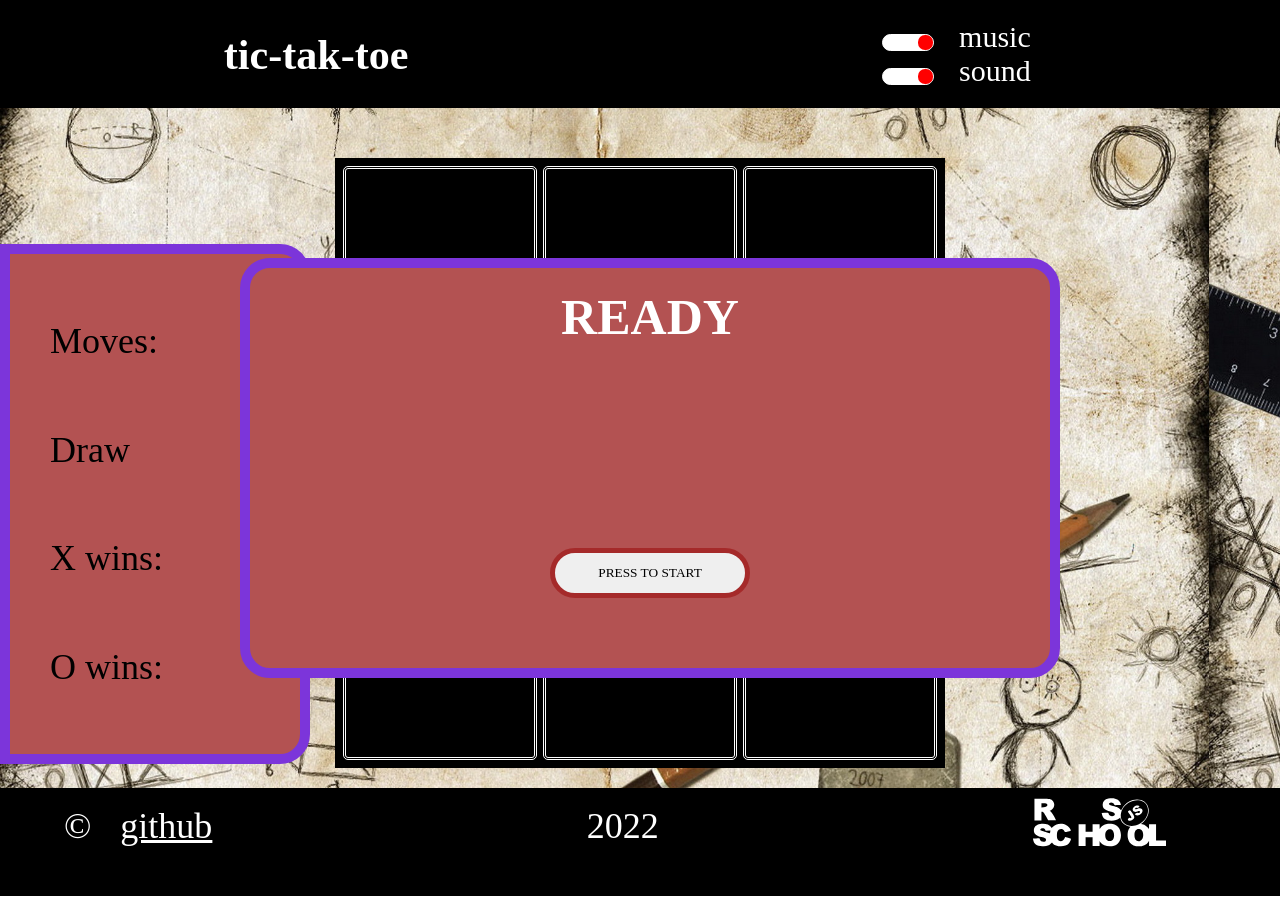
==== tic-tac-toe/index.html @ 8b2e86d3 "refactor: rename tic-tak-toe folder to tic-tac-toe" ====
<!DOCTYPE html>
<html lang="en">

<head>
    <meta charset="UTF-8">
    <meta http-equiv="X-UA-Compatible" content="IE=edge">
    <meta name="viewport" content="width=device-width, initial-scale=1.0">
    <title>tic-tak-toe</title>
    <link rel="stylesheet" href="style.css">
</head>

<body>
    <header>
        <h3>tic-tak-toe</h3>
        <div class="controls">
            <div class="controls_music">
                <div class="switch music_mute">
                    <div class="point"></div>
                </div>
                <span>music</span>
            </div>
            <div class="controls_sound">
                <div class="switch sound_mute">
                    <div class="point "></div>
                </div>
                <span>sound</span>
            </div>
        </div>
    </header>
    <main>
        <div class="score">
            <ul class="score_table">
                <li class="score_step">
                    <span>Moves:</span> <span></span>
                </li>
                <li class="score_draw"><span>Draw</span></li>
                <li class="score_x_wins">
                    <span>X wins:</span> <span></span>
                </li>
                <li class="score_o_wins">
                    <span>O wins:</span> <span></span>
                </li>
            </ul>
        </div>
        <div id="field">
            <div class="cell" id="a1"></div>
            <div class="cell" id="a2"></div>
            <div class="cell" id="a3"></div>
            <div class="cell" id="b1"></div>
            <div class="cell" id="b2"></div>
            <div class="cell" id="b3"></div>
            <div class="cell" id="c1"></div>
            <div class="cell" id="c2"></div>
            <div class="cell" id="c3"></div>
        </div>
        <div class="game_over_box">
            <h1 class="game_status status_line_1">READY</h1>
            <h1 class="game_status status_line_2">READY</h1>
            <button class="btn_start_game">PRESS TO START</button>
        </div>
    </main>
    <footer>
        <div class="footer_container">
            <div class="footer_data">
                <span>© </span><a href="https://github.com/Alitalia60">github</a>
            </div>
            <div class="footer_year">
                <span>2022</span>
            </div>
            <div class="footer_rsschool">
                <a href="https://rs.school/" class="rss"> <img src="./assets/img/rss.svg" alt="rs.school" width="133" height="67"> </a>
            </div>
        </div>
    </footer>
    <script src="script.js"></script>
</body>

</html>
---- tic-tac-toe/style.css ----
:root {
    --color-background: blue;
    --color-cell: black;
    --color-X-cell: yellow;
    --color-O-cell: cyan;
}

body {
    margin: 0;
    padding: 0;
    box-sizing: border-box;
    /* font-family: 'Gloria Hallelujah', cursive; */
    font-family: 'Merriweather', serif;
}

body,
button {
    font-family: 'Indie Flower', cursive;
}

header {
    display: flex;
    justify-content: space-around;
    align-items: center;
    background-color: var(--color-background);
}

.btn_mute {
    background: url(./assets/img/Sound_on.png) center no-repeat;
    background-position: center;
    background-size: contain;
    width: 50px;
    height: 50px;
    background-color: transparent;
    cursor: pointer;
    /* border: 1px solid #fff; */
}

.mute {
    background-image: url(./assets/img/Sound_off.png);
}

.controls {
    width: 200px;
    display: flex;
    flex-direction: column;
}

.controls_music,
.controls_sound {
    width: 100%;
    flex-direction: row;
    justify-content: space-evenly;
    display: flex;
    align-items: center;
    font-size: 30px;
}

.switch {
    margin-top: 10px;
    display: flex;
    width: 50px;
    height: fit-content;
    border: 1px solid #fff;
    border-radius: 10px;
    background-color: white;
    cursor: pointer;
    justify-content: flex-end;
}

.switch .point {
    width: 15px;
    height: 15px;
    border-radius: 7px;
    background-color: red;
    transition-duration: 0.5s;
}

.switch_off .point {
    background-color: grey;
    transform: translateX(-35px);
}

main {
    padding-top: 50px;
    width: 100%;
    height: 70vh;
    background-image: url(./assets/img/krestik-nolik-feniks-bumaga.jpg);
    background-size: contain;
    background-position: 0 0;
    position: relative;
    overflow: hidden;
}

.score_table {
    list-style: none;
    font-size: 36px;
    width: 250px;
    height: 500px;
    position: absolute;
    top: 100px;
    left: 0px;
    border: solid 10px rgb(124, 53, 218);
    border-radius: 0px 30px 30px 0px;
    background-color: rgb(179, 82, 82);
    display: flex;
    flex-direction: column;
    justify-content: space-evenly;
    align-items: flex-start;
    transition: all 1s;
}

#field {
    margin: auto;
    width: 600px;
    height: 600px;
    display: grid;
    grid-template-areas: "a1 a2 a3" "b1 b2 b3" "c1 c2 c3";
    border: 5px solid black;
    background-color: var(--color-cell);
}

.cell {
    margin: 3px;
    border: 3px double white;
    border-radius: 5px;
    font-size: 50px;
    transition-duration: 0.5s;
    font-size: 50px;
    cursor: pointer;
    display: flex;
    justify-content: center;
    align-items: center;
    background-position: center;
    background-size: 130px 130px;
    background-repeat: no-repeat;
}

.cell_krug {
    background-image: url(./assets/img/krug.png);
}

.cell_krest {
    background-image: url(./assets/img/krest.png);
}

.cell_a1 {
    grid-area: a1;
}

.cell_a2 {
    grid-area: a2;
}

.cell_a3 {
    grid-area: a3;
}

.cell_b1 {
    grid-area: b1;
}

.cell_a1 {
    grid-area: b2;
}

.cell_a1 {
    grid-area: b3;
}

.cell_a1 {
    grid-area: c1;
}

.cell_a1 {
    grid-area: c2;
}

.cell_a1 {
    grid-area: c3;
}

.game_over_box {
    width: 800px;
    height: 400px;
    position: absolute;
    top: 150px;
    left: calc(50% - 400px);
    border: solid 10px rgb(124, 53, 218);
    border-radius: 30px;
    background-color: rgb(179, 82, 82);
    display: flex;
    flex-direction: column;
    align-items: center;
    transition: all 0.5s;
    cursor: auto;
}

h1 {
    padding: 0;
    margin: 0;
    margin-top: 20px;
    font-size: 50px;
}

.btn_start_game {
    display: block;
    width: 200px;
    height: 50px;
    border: 5px solid brown;
    border-radius: 30px;
    cursor: pointer;
    position: absolute;
    bottom: 70px;
}

header,
footer {
    color: white;
    background-color: black;
    height: 12vh;
    font-size: 36px;
}

.footer_container {
    display: flex;
    justify-content: space-between;
    align-items: center;
    color: var(--color-text);
    width: 90%;
    margin: auto;
}

.footer_data>span {
    margin-right: 20px;
}

.footer_data>a {
    color: white;
}

.footer_data>a:hover {
    color: #958b6d;
}

.footer_year {
    justify-self: center;
}

.footer_rsschool {
    margin-right: 50px;
}

.footer_rsschool:hover {
    filter: invert(26%) sepia(15%) saturate(638%) hue-rotate(7deg) brightness(92%) contrast(87%);
}
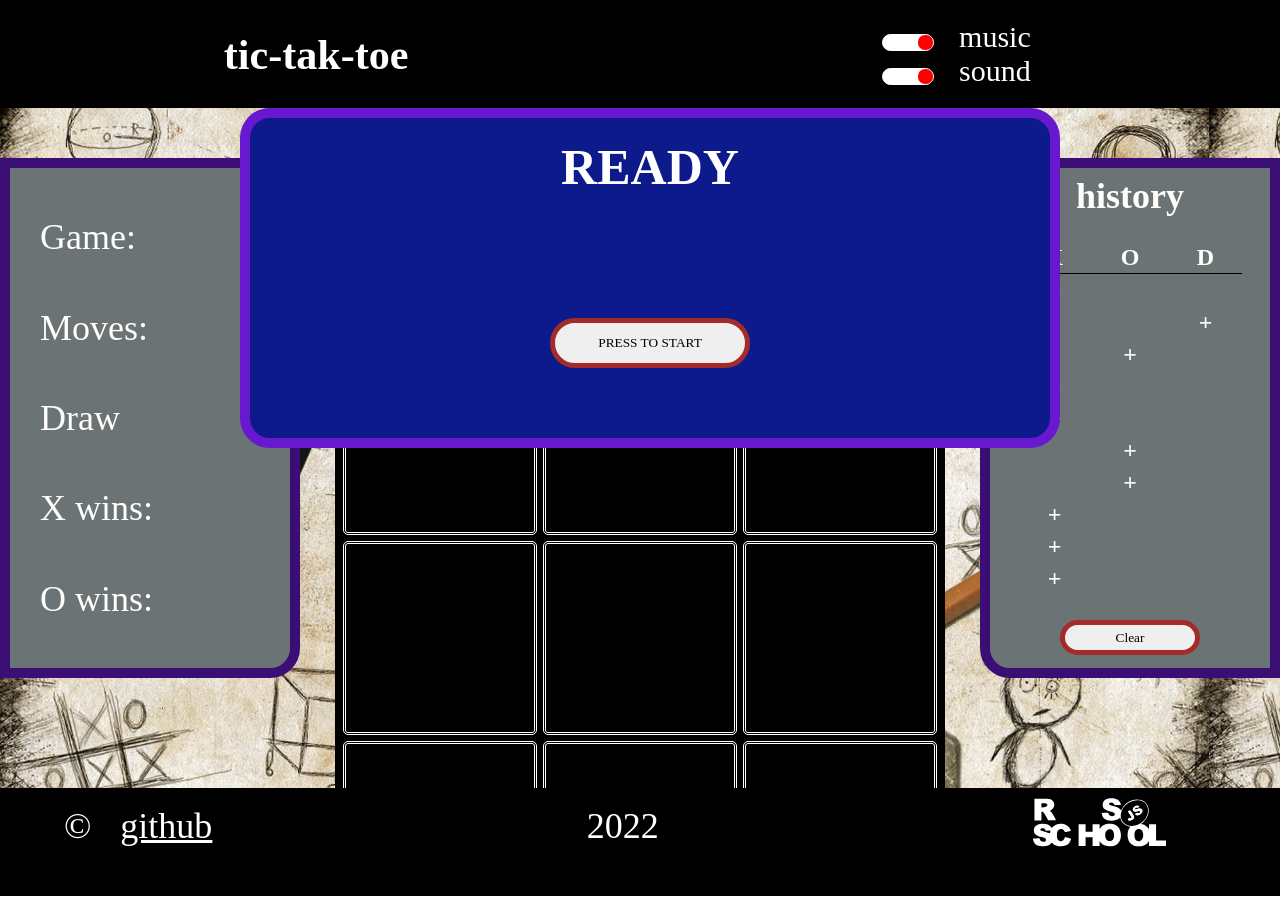
==== commit cd65ad34: "feat: all point of task done" ====
--- a/tic-tac-toe/index.html
+++ b/tic-tac-toe/index.html
@@ -7,6 +7,7 @@
     <meta name="viewport" content="width=device-width, initial-scale=1.0">
     <title>tic-tak-toe</title>
     <link rel="stylesheet" href="style.css">
+    <link rel="shortcut icon" href="./assets/img/favicon.ico" type="image/x-icon">
 </head>
 
 <body>
@@ -28,20 +29,21 @@
         </div>
     </header>
     <main>
-        <div class="score">
-            <ul class="score_table">
-                <li class="score_step">
-                    <span>Moves:</span> <span></span>
-                </li>
-                <li class="score_draw"><span>Draw</span></li>
-                <li class="score_x_wins">
-                    <span>X wins:</span> <span></span>
-                </li>
-                <li class="score_o_wins">
-                    <span>O wins:</span> <span></span>
-                </li>
-            </ul>
-        </div>
+        <ul class="score_table info_table">
+            <li class="score_game">
+                <span>Game:</span> <span></span>
+            </li>
+            <li class="score_step">
+                <span>Moves:</span> <span></span>
+            </li>
+            <li class="score_draw"><span>Draw</span></li>
+            <li class="score_x_wins">
+                <span>X wins:</span> <span></span>
+            </li>
+            <li class="score_o_wins">
+                <span>O wins:</span> <span></span>
+            </li>
+        </ul>
         <div id="field">
             <div class="cell" id="a1"></div>
             <div class="cell" id="a2"></div>
@@ -53,6 +55,66 @@
             <div class="cell" id="c2"></div>
             <div class="cell" id="c3"></div>
         </div>
+        <div class="history_table info_table">
+            <table class="score_table">
+                <caption>history</caption>
+                <th id="th-x">X</th>
+                <th id="th-o">O</th>
+                <th id="th-d">D</th>
+                <tr id="r0">
+                    <td id="td-r0-x">+</td>
+                    <td id="td-r0-o"></td>
+                    <td id="td-r0-d"></td>
+                </tr>
+                <tr id="r1">
+                    <td id="td-r1-x"></td>
+                    <td id="td-r1-o"></td>
+                    <td id="td-r1-d">+</td>
+                </tr>
+                <tr id="r2">
+                    <td id="td-r2-x"></td>
+                    <td id="td-r2-o">+</td>
+                    <td id="td-r2-d"></td>
+                </tr>
+                <tr id="r3">
+                    <td id="td-r3-x">+</td>
+                    <td id="td-r3-o"></td>
+                    <td id="td-r3-d"></td>
+                </tr>
+                <tr id="r4">
+                    <td id="td-r4-x">+</td>
+                    <td id="td-r4-o"></td>
+                    <td id="td-r4-d"></td>
+                </tr>
+                <tr id="r5">
+                    <td id="td-r5-x"></td>
+                    <td id="td-r5-o">+</td>
+                    <td id="td-r5-d"></td>
+                </tr>
+                <tr id="r6">
+                    <td id="td-r6-x"></td>
+                    <td id="td-r6-o">+</td>
+                    <td id="td-r6-d"></td>
+                </tr>
+                <tr id="r7">
+                    <td id="td-r7-x">+</td>
+                    <td id="td-r7-o"></td>
+                    <td id="td-r7-d"></td>
+                </tr>
+                <tr id="r8">
+                    <td id="td-r8-x">+</td>
+                    <td id="td-r8-o"></td>
+                    <td id="td-r8-d"></td>
+                </tr>
+                <tr id="r9">
+                    <td id="td-r9-x">+</td>
+                    <td id="td-r9-o"></td>
+                    <td id="td-r9-d"></td>
+                </tr>
+            </table>
+            <button id="clear_history">Clear</button>
+        </div>
+
         <div class="game_over_box">
             <h1 class="game_status status_line_1">READY</h1>
             <h1 class="game_status status_line_2">READY</h1>
--- a/tic-tac-toe/style.css
+++ b/tic-tac-toe/style.css
@@ -90,24 +90,76 @@
     background-position: 0 0;
     position: relative;
     overflow: hidden;
-}
-
-.score_table {
+    display: flex;
+    justify-content: space-between;
+}
+
+.info_table {
     list-style: none;
     font-size: 36px;
-    width: 250px;
+    width: 280px;
     height: 500px;
-    position: absolute;
-    top: 100px;
-    left: 0px;
-    border: solid 10px rgb(124, 53, 218);
+    border: solid 10px rgb(59, 14, 117);
     border-radius: 0px 30px 30px 0px;
-    background-color: rgb(179, 82, 82);
+    background-color: rgb(108 115 117);
     display: flex;
     flex-direction: column;
     justify-content: space-evenly;
-    align-items: flex-start;
     transition: all 1s;
+    margin: 0px;
+    padding: 0px;
+    color: #fefefa;
+}
+
+li {
+    margin-left: 30px;
+}
+
+table {
+    width: 80%;
+    margin: auto;
+    font-size: 24px;
+    border-collapse: collapse;
+    font-weight: 900;
+    line-height: 30px;
+}
+
+.history_table {
+    border-radius: 30px 0px 0px 30px;
+}
+
+caption {
+    margin-bottom: 30px;
+    font-size: 36px;
+}
+
+#th-x,
+#th-o,
+#th-d {
+    /* width: 30%; */
+    /* text-align: center; */
+    border-bottom: 1px solid #000;
+}
+
+td {
+    /* width: 20%; */
+    text-align: center;
+}
+
+#td-o,
+#td-x,
+#td-d {
+    border-bottom: 1px solid #000;
+    ;
+}
+
+button#clear_history {
+    width: 50%;
+    margin: auto;
+    height: 35px;
+    border-radius: 20px;
+    cursor: pointer;
+    border: 5px solid brown;
 }
 
 #field {
@@ -118,6 +170,7 @@
     grid-template-areas: "a1 a2 a3" "b1 b2 b3" "c1 c2 c3";
     border: 5px solid black;
     background-color: var(--color-cell);
+    transition-duration: 0.5s;
 }
 
 .cell {
@@ -182,13 +235,13 @@
 
 .game_over_box {
     width: 800px;
-    height: 400px;
+    height: 320px;
     position: absolute;
     top: 150px;
     left: calc(50% - 400px);
-    border: solid 10px rgb(124, 53, 218);
+    border: solid 10px rgb(104, 25, 207);
     border-radius: 30px;
-    background-color: rgb(179, 82, 82);
+    background-color: rgb(13, 26, 139);
     display: flex;
     flex-direction: column;
     align-items: center;
@@ -212,6 +265,7 @@
     cursor: pointer;
     position: absolute;
     bottom: 70px;
+    transition-duration: 0.5s;
 }
 
 header,
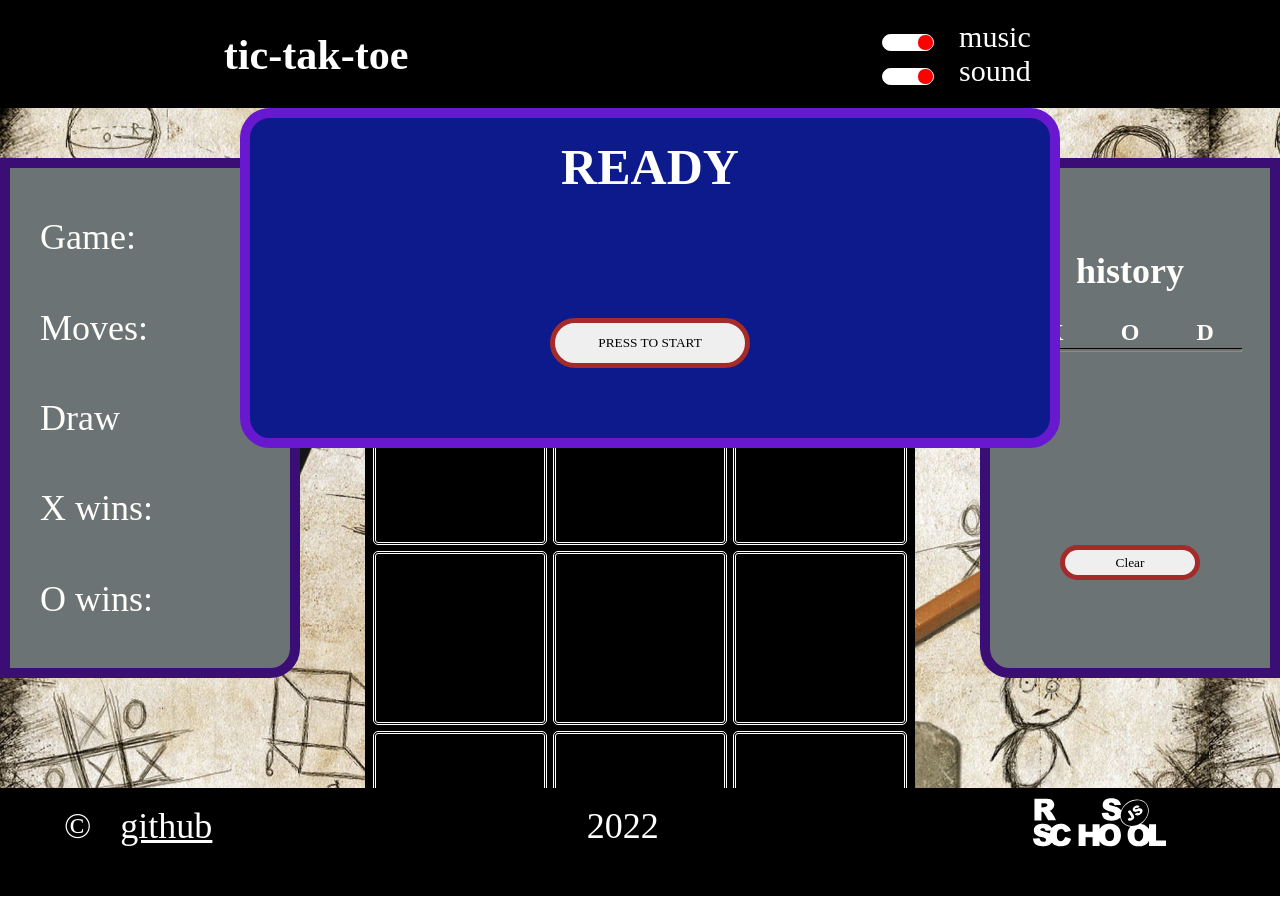
==== commit f280d8da: "refactor: change table of score" ====
--- a/tic-tac-toe/index.html
+++ b/tic-tac-toe/index.html
@@ -61,55 +61,55 @@
                 <th id="th-x">X</th>
                 <th id="th-o">O</th>
                 <th id="th-d">D</th>
-                <tr id="r0">
-                    <td id="td-r0-x">+</td>
-                    <td id="td-r0-o"></td>
-                    <td id="td-r0-d"></td>
+                <tr id="r9-current">
+                    <td id="td-r9-x"></td>
+                    <td id="td-r9-o"></td>
+                    <td id="td-r9-d"></td>
+                </tr>
+                <tr id="r8">
+                    <td id="td-r8-x"></td>
+                    <td id="td-r8-o"></td>
+                    <td id="td-r8-d"></td>
+                </tr>
+                <tr id="r7">
+                    <td id="td-r7-x"></td>
+                    <td id="td-r7-o"></td>
+                    <td id="td-r7-d"></td>
+                </tr>
+                <tr id="r6">
+                    <td id="td-r6-x"></td>
+                    <td id="td-r6-o"></td>
+                    <td id="td-r6-d"></td>
+                </tr>
+                <tr id="r5">
+                    <td id="td-r5-x"></td>
+                    <td id="td-r5-o"></td>
+                    <td id="td-r5-d"></td>
+                </tr>
+                <tr id="r4">
+                    <td id="td-r4-x"></td>
+                    <td id="td-r4-o"></td>
+                    <td id="td-r4-d"></td>
+                </tr>
+                <tr id="r3">
+                    <td id="td-r3-x"></td>
+                    <td id="td-r3-o"></td>
+                    <td id="td-r3-d"></td>
+                </tr>
+                <tr id="r2">
+                    <td id="td-r2-x"></td>
+                    <td id="td-r2-o"></td>
+                    <td id="td-r2-d"></td>
                 </tr>
                 <tr id="r1">
                     <td id="td-r1-x"></td>
                     <td id="td-r1-o"></td>
-                    <td id="td-r1-d">+</td>
+                    <td id="td-r1-d"></td>
                 </tr>
-                <tr id="r2">
-                    <td id="td-r2-x"></td>
-                    <td id="td-r2-o">+</td>
-                    <td id="td-r2-d"></td>
-                </tr>
-                <tr id="r3">
-                    <td id="td-r3-x">+</td>
-                    <td id="td-r3-o"></td>
-                    <td id="td-r3-d"></td>
-                </tr>
-                <tr id="r4">
-                    <td id="td-r4-x">+</td>
-                    <td id="td-r4-o"></td>
-                    <td id="td-r4-d"></td>
-                </tr>
-                <tr id="r5">
-                    <td id="td-r5-x"></td>
-                    <td id="td-r5-o">+</td>
-                    <td id="td-r5-d"></td>
-                </tr>
-                <tr id="r6">
-                    <td id="td-r6-x"></td>
-                    <td id="td-r6-o">+</td>
-                    <td id="td-r6-d"></td>
-                </tr>
-                <tr id="r7">
-                    <td id="td-r7-x">+</td>
-                    <td id="td-r7-o"></td>
-                    <td id="td-r7-d"></td>
-                </tr>
-                <tr id="r8">
-                    <td id="td-r8-x">+</td>
-                    <td id="td-r8-o"></td>
-                    <td id="td-r8-d"></td>
-                </tr>
-                <tr id="r9">
-                    <td id="td-r9-x">+</td>
-                    <td id="td-r9-o"></td>
-                    <td id="td-r9-d"></td>
+                <tr id="r0">
+                    <td id="td-r0-x"></td>
+                    <td id="td-r0-o"></td>
+                    <td id="td-r0-d"></td>
                 </tr>
             </table>
             <button id="clear_history">Clear</button>
--- a/tic-tac-toe/style.css
+++ b/tic-tac-toe/style.css
@@ -152,6 +152,9 @@
     border-bottom: 1px solid #000;
     ;
 }
+#r9-current{
+    border: #958b6d 1px solid;
+}
 
 button#clear_history {
     width: 50%;
@@ -164,8 +167,8 @@
 
 #field {
     margin: auto;
-    width: 600px;
-    height: 600px;
+    width: 540px;
+    height: 540px;
     display: grid;
     grid-template-areas: "a1 a2 a3" "b1 b2 b3" "c1 c2 c3";
     border: 5px solid black;
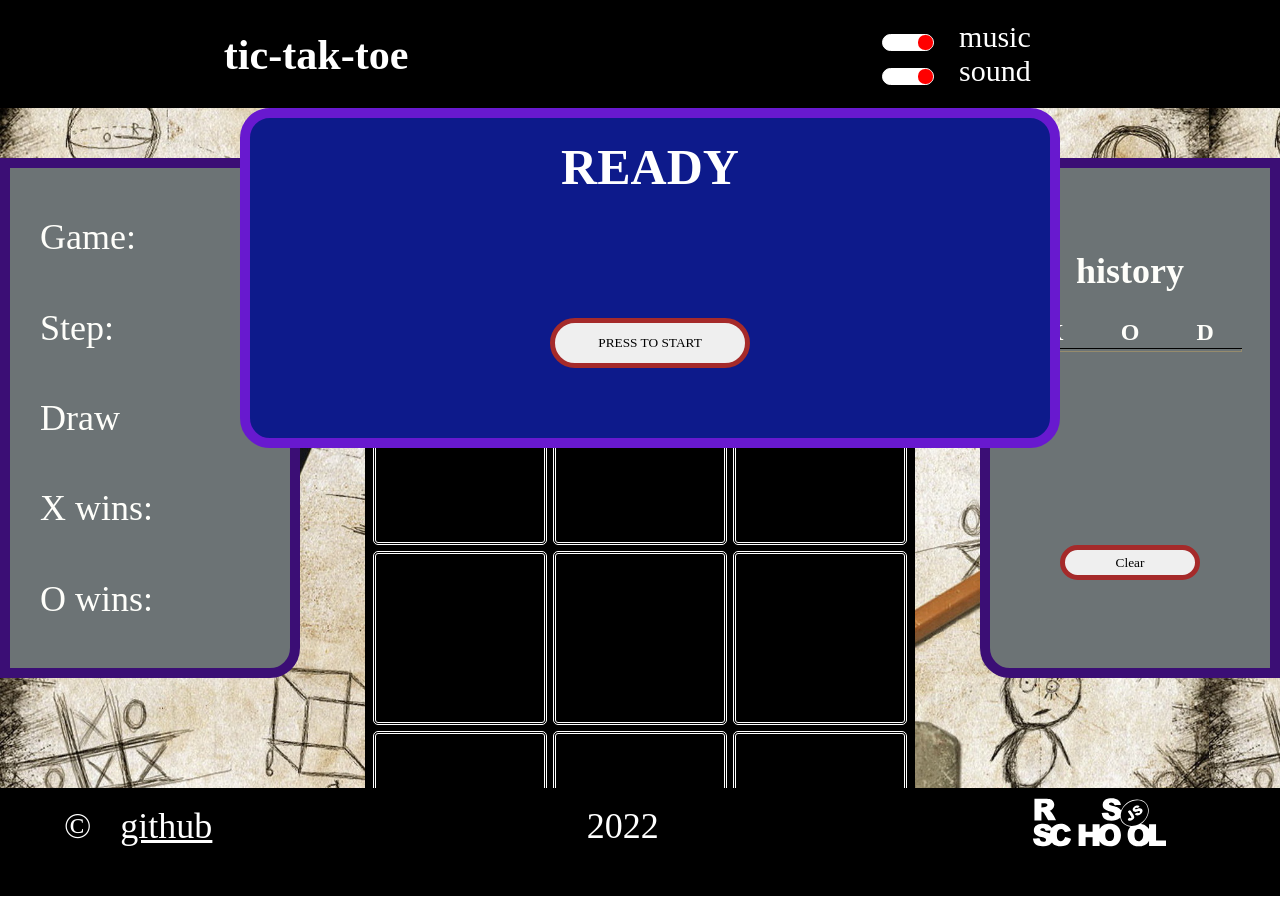
==== commit 34447e29: "refactor: add animation to game step" ====
--- a/tic-tac-toe/index.html
+++ b/tic-tac-toe/index.html
@@ -34,7 +34,7 @@
                 <span>Game:</span> <span></span>
             </li>
             <li class="score_step">
-                <span>Moves:</span> <span></span>
+                <span>Step:</span> <span></span>
             </li>
             <li class="score_draw"><span>Draw</span></li>
             <li class="score_x_wins">
--- a/tic-tac-toe/style.css
+++ b/tic-tac-toe/style.css
@@ -1,313 +1,330 @@
 :root {
-    --color-background: blue;
-    --color-cell: black;
-    --color-X-cell: yellow;
-    --color-O-cell: cyan;
+  --color-background: blue;
+  --color-cell: black;
+  --color-X-cell: yellow;
+  --color-O-cell: cyan;
 }
 
 body {
-    margin: 0;
-    padding: 0;
-    box-sizing: border-box;
-    /* font-family: 'Gloria Hallelujah', cursive; */
-    font-family: 'Merriweather', serif;
+  margin: 0;
+  padding: 0;
+  box-sizing: border-box;
+  /* font-family: 'Gloria Hallelujah', cursive; */
+  font-family: "Merriweather", serif;
 }
 
 body,
 button {
-    font-family: 'Indie Flower', cursive;
+  font-family: "Indie Flower", cursive;
 }
 
 header {
-    display: flex;
-    justify-content: space-around;
-    align-items: center;
-    background-color: var(--color-background);
+  display: flex;
+  justify-content: space-around;
+  align-items: center;
+  background-color: var(--color-background);
 }
 
 .btn_mute {
-    background: url(./assets/img/Sound_on.png) center no-repeat;
-    background-position: center;
-    background-size: contain;
-    width: 50px;
-    height: 50px;
-    background-color: transparent;
-    cursor: pointer;
-    /* border: 1px solid #fff; */
+  background: url(./assets/img/Sound_on.png) center no-repeat;
+  background-position: center;
+  background-size: contain;
+  width: 50px;
+  height: 50px;
+  background-color: transparent;
+  cursor: pointer;
+  /* border: 1px solid #fff; */
 }
 
 .mute {
-    background-image: url(./assets/img/Sound_off.png);
+  background-image: url(./assets/img/Sound_off.png);
 }
 
 .controls {
-    width: 200px;
-    display: flex;
-    flex-direction: column;
+  width: 200px;
+  display: flex;
+  flex-direction: column;
 }
 
 .controls_music,
 .controls_sound {
-    width: 100%;
-    flex-direction: row;
-    justify-content: space-evenly;
-    display: flex;
-    align-items: center;
-    font-size: 30px;
+  width: 100%;
+  flex-direction: row;
+  justify-content: space-evenly;
+  display: flex;
+  align-items: center;
+  font-size: 30px;
 }
 
 .switch {
-    margin-top: 10px;
-    display: flex;
-    width: 50px;
-    height: fit-content;
-    border: 1px solid #fff;
-    border-radius: 10px;
-    background-color: white;
-    cursor: pointer;
-    justify-content: flex-end;
+  margin-top: 10px;
+  display: flex;
+  width: 50px;
+  height: fit-content;
+  border: 1px solid #fff;
+  border-radius: 10px;
+  background-color: white;
+  cursor: pointer;
+  justify-content: flex-end;
 }
 
 .switch .point {
-    width: 15px;
-    height: 15px;
-    border-radius: 7px;
-    background-color: red;
-    transition-duration: 0.5s;
+  width: 15px;
+  height: 15px;
+  border-radius: 7px;
+  background-color: red;
+  transition-duration: 0.5s;
 }
 
 .switch_off .point {
-    background-color: grey;
-    transform: translateX(-35px);
+  background-color: grey;
+  transform: translateX(-35px);
 }
 
 main {
-    padding-top: 50px;
-    width: 100%;
-    height: 70vh;
-    background-image: url(./assets/img/krestik-nolik-feniks-bumaga.jpg);
-    background-size: contain;
-    background-position: 0 0;
-    position: relative;
-    overflow: hidden;
-    display: flex;
-    justify-content: space-between;
+  padding-top: 50px;
+  width: 100%;
+  height: 70vh;
+  background-image: url(./assets/img/krestik-nolik-feniks-bumaga.jpg);
+  background-size: contain;
+  background-position: 0 0;
+  position: relative;
+  overflow: hidden;
+  display: flex;
+  justify-content: space-between;
 }
 
 .info_table {
-    list-style: none;
-    font-size: 36px;
-    width: 280px;
-    height: 500px;
-    border: solid 10px rgb(59, 14, 117);
-    border-radius: 0px 30px 30px 0px;
-    background-color: rgb(108 115 117);
-    display: flex;
-    flex-direction: column;
-    justify-content: space-evenly;
-    transition: all 1s;
-    margin: 0px;
-    padding: 0px;
-    color: #fefefa;
+  list-style: none;
+  font-size: 36px;
+  width: 280px;
+  height: 500px;
+  border: solid 10px rgb(59, 14, 117);
+  border-radius: 0px 30px 30px 0px;
+  background-color: rgb(108 115 117);
+  display: flex;
+  flex-direction: column;
+  justify-content: space-evenly;
+  transition: all 1s;
+  margin: 0px;
+  padding: 0px;
+  color: #fefefa;
 }
 
 li {
-    margin-left: 30px;
+  margin-left: 30px;
+}
+
+.score_step span{
+  animation: jumping 0.5s;
+  animation-direction: reverse;
+  animation-timing-function: cubic-bezier(0.5, 0.5, 0.5, 0.5);
+  animation-iteration-count: 3;
+  /* cursor: pointer; */
+}
+
+@keyframes jumping {
+  0% {
+    transform:translateY(5px)
+  }
+  100% {
+    transform:translateY(0px)
+  }
 }
 
 table {
-    width: 80%;
-    margin: auto;
-    font-size: 24px;
-    border-collapse: collapse;
-    font-weight: 900;
-    line-height: 30px;
+  width: 80%;
+  margin: auto;
+  font-size: 24px;
+  border-collapse: collapse;
+  font-weight: 900;
+  line-height: 30px;
 }
 
 .history_table {
-    border-radius: 30px 0px 0px 30px;
+  border-radius: 30px 0px 0px 30px;
 }
 
 caption {
-    margin-bottom: 30px;
-    font-size: 36px;
+  margin-bottom: 30px;
+  font-size: 36px;
 }
 
 #th-x,
 #th-o,
 #th-d {
-    /* width: 30%; */
-    /* text-align: center; */
-    border-bottom: 1px solid #000;
+  /* width: 30%; */
+  /* text-align: center; */
+  border-bottom: 1px solid #000;
 }
 
 td {
-    /* width: 20%; */
-    text-align: center;
+  /* width: 20%; */
+  text-align: center;
 }
 
 #td-o,
 #td-x,
 #td-d {
-    border-bottom: 1px solid #000;
-    ;
-}
-#r9-current{
-    border: #958b6d 1px solid;
+  border-bottom: 1px solid #000;
+}
+#r9-current {
+  border: #958b6d 1px solid;
 }
 
 button#clear_history {
-    width: 50%;
-    margin: auto;
-    height: 35px;
-    border-radius: 20px;
-    cursor: pointer;
-    border: 5px solid brown;
+  width: 50%;
+  margin: auto;
+  height: 35px;
+  border-radius: 20px;
+  cursor: pointer;
+  border: 5px solid brown;
 }
 
 #field {
-    margin: auto;
-    width: 540px;
-    height: 540px;
-    display: grid;
-    grid-template-areas: "a1 a2 a3" "b1 b2 b3" "c1 c2 c3";
-    border: 5px solid black;
-    background-color: var(--color-cell);
-    transition-duration: 0.5s;
+  margin: auto;
+  width: 540px;
+  height: 540px;
+  display: grid;
+  grid-template-areas: "a1 a2 a3" "b1 b2 b3" "c1 c2 c3";
+  border: 5px solid black;
+  background-color: var(--color-cell);
+  transition-duration: 0.5s;
 }
 
 .cell {
-    margin: 3px;
-    border: 3px double white;
-    border-radius: 5px;
-    font-size: 50px;
-    transition-duration: 0.5s;
-    font-size: 50px;
-    cursor: pointer;
-    display: flex;
-    justify-content: center;
-    align-items: center;
-    background-position: center;
-    background-size: 130px 130px;
-    background-repeat: no-repeat;
+  margin: 3px;
+  border: 3px double white;
+  border-radius: 5px;
+  font-size: 50px;
+  transition-duration: 0.5s;
+  font-size: 50px;
+  cursor: pointer;
+  display: flex;
+  justify-content: center;
+  align-items: center;
+  background-position: center;
+  background-size: 130px 130px;
+  background-repeat: no-repeat;
 }
 
 .cell_krug {
-    background-image: url(./assets/img/krug.png);
+  background-image: url(./assets/img/krug.png);
 }
 
 .cell_krest {
-    background-image: url(./assets/img/krest.png);
-}
-
-.cell_a1 {
-    grid-area: a1;
+  background-image: url(./assets/img/krest.png);
+}
+
+.cell_a1 {
+  grid-area: a1;
 }
 
 .cell_a2 {
-    grid-area: a2;
+  grid-area: a2;
 }
 
 .cell_a3 {
-    grid-area: a3;
+  grid-area: a3;
 }
 
 .cell_b1 {
-    grid-area: b1;
-}
-
-.cell_a1 {
-    grid-area: b2;
-}
-
-.cell_a1 {
-    grid-area: b3;
-}
-
-.cell_a1 {
-    grid-area: c1;
-}
-
-.cell_a1 {
-    grid-area: c2;
-}
-
-.cell_a1 {
-    grid-area: c3;
+  grid-area: b1;
+}
+
+.cell_a1 {
+  grid-area: b2;
+}
+
+.cell_a1 {
+  grid-area: b3;
+}
+
+.cell_a1 {
+  grid-area: c1;
+}
+
+.cell_a1 {
+  grid-area: c2;
+}
+
+.cell_a1 {
+  grid-area: c3;
 }
 
 .game_over_box {
-    width: 800px;
-    height: 320px;
-    position: absolute;
-    top: 150px;
-    left: calc(50% - 400px);
-    border: solid 10px rgb(104, 25, 207);
-    border-radius: 30px;
-    background-color: rgb(13, 26, 139);
-    display: flex;
-    flex-direction: column;
-    align-items: center;
-    transition: all 0.5s;
-    cursor: auto;
+  width: 800px;
+  height: 320px;
+  position: absolute;
+  top: 150px;
+  left: calc(50% - 400px);
+  border: solid 10px rgb(104, 25, 207);
+  border-radius: 30px;
+  background-color: rgb(13, 26, 139);
+  display: flex;
+  flex-direction: column;
+  align-items: center;
+  transition: all 0.5s;
+  cursor: auto;
 }
 
 h1 {
-    padding: 0;
-    margin: 0;
-    margin-top: 20px;
-    font-size: 50px;
+  padding: 0;
+  margin: 0;
+  margin-top: 20px;
+  font-size: 50px;
 }
 
 .btn_start_game {
-    display: block;
-    width: 200px;
-    height: 50px;
-    border: 5px solid brown;
-    border-radius: 30px;
-    cursor: pointer;
-    position: absolute;
-    bottom: 70px;
-    transition-duration: 0.5s;
+  display: block;
+  width: 200px;
+  height: 50px;
+  border: 5px solid brown;
+  border-radius: 30px;
+  cursor: pointer;
+  position: absolute;
+  bottom: 70px;
+  transition-duration: 0.5s;
 }
 
 header,
 footer {
-    color: white;
-    background-color: black;
-    height: 12vh;
-    font-size: 36px;
+  color: white;
+  background-color: black;
+  height: 12vh;
+  font-size: 36px;
 }
 
 .footer_container {
-    display: flex;
-    justify-content: space-between;
-    align-items: center;
-    color: var(--color-text);
-    width: 90%;
-    margin: auto;
-}
-
-.footer_data>span {
-    margin-right: 20px;
-}
-
-.footer_data>a {
-    color: white;
-}
-
-.footer_data>a:hover {
-    color: #958b6d;
+  display: flex;
+  justify-content: space-between;
+  align-items: center;
+  color: var(--color-text);
+  width: 90%;
+  margin: auto;
+}
+
+.footer_data > span {
+  margin-right: 20px;
+}
+
+.footer_data > a {
+  color: white;
+}
+
+.footer_data > a:hover {
+  color: #958b6d;
 }
 
 .footer_year {
-    justify-self: center;
+  justify-self: center;
 }
 
 .footer_rsschool {
-    margin-right: 50px;
+  margin-right: 50px;
 }
 
 .footer_rsschool:hover {
-    filter: invert(26%) sepia(15%) saturate(638%) hue-rotate(7deg) brightness(92%) contrast(87%);
-}+  filter: invert(26%) sepia(15%) saturate(638%) hue-rotate(7deg) brightness(92%)
+    contrast(87%);
+}
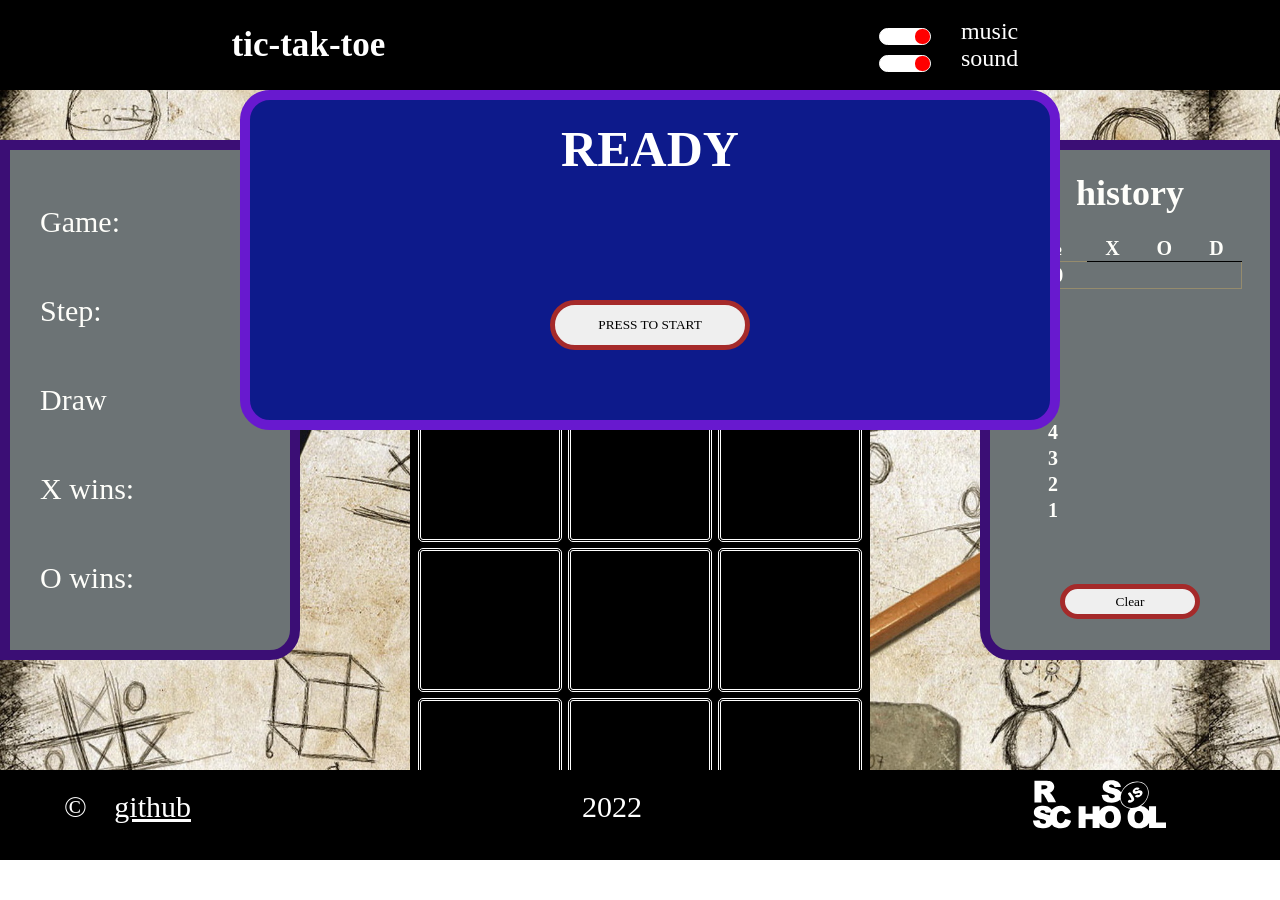
==== commit 2ead0177: "fix: fix table of score filling" ====
--- a/tic-tac-toe/index.html
+++ b/tic-tac-toe/index.html
@@ -58,55 +58,66 @@
         <div class="history_table info_table">
             <table class="score_table">
                 <caption>history</caption>
+                <th >№</th>
                 <th id="th-x">X</th>
                 <th id="th-o">O</th>
                 <th id="th-d">D</th>
                 <tr id="r9-current">
+                    <td>10</td>
                     <td id="td-r9-x"></td>
                     <td id="td-r9-o"></td>
                     <td id="td-r9-d"></td>
                 </tr>
                 <tr id="r8">
+                    <td>9</td>
                     <td id="td-r8-x"></td>
                     <td id="td-r8-o"></td>
                     <td id="td-r8-d"></td>
                 </tr>
                 <tr id="r7">
+                    <td>8</td>
                     <td id="td-r7-x"></td>
                     <td id="td-r7-o"></td>
                     <td id="td-r7-d"></td>
                 </tr>
                 <tr id="r6">
+                    <td>7</td>
                     <td id="td-r6-x"></td>
                     <td id="td-r6-o"></td>
                     <td id="td-r6-d"></td>
                 </tr>
                 <tr id="r5">
+                    <td>6</td>
                     <td id="td-r5-x"></td>
                     <td id="td-r5-o"></td>
                     <td id="td-r5-d"></td>
                 </tr>
                 <tr id="r4">
+                    <td>5</td>
                     <td id="td-r4-x"></td>
                     <td id="td-r4-o"></td>
                     <td id="td-r4-d"></td>
                 </tr>
                 <tr id="r3">
+                    <td>4</td>
                     <td id="td-r3-x"></td>
                     <td id="td-r3-o"></td>
                     <td id="td-r3-d"></td>
                 </tr>
                 <tr id="r2">
+                    <td>3</td>
                     <td id="td-r2-x"></td>
                     <td id="td-r2-o"></td>
                     <td id="td-r2-d"></td>
                 </tr>
                 <tr id="r1">
+                    <td>2</td>
                     <td id="td-r1-x"></td>
                     <td id="td-r1-o"></td>
                     <td id="td-r1-d"></td>
                 </tr>
                 <tr id="r0">
+                    <td>1</td>
                     <td id="td-r0-x"></td>
                     <td id="td-r0-o"></td>
                     <td id="td-r0-d"></td>
--- a/tic-tac-toe/style.css
+++ b/tic-tac-toe/style.css
@@ -1,330 +1,376 @@
-:root {
-  --color-background: blue;
-  --color-cell: black;
-  --color-X-cell: yellow;
-  --color-O-cell: cyan;
-}
-
-body {
-  margin: 0;
-  padding: 0;
-  box-sizing: border-box;
-  /* font-family: 'Gloria Hallelujah', cursive; */
-  font-family: "Merriweather", serif;
-}
-
-body,
-button {
-  font-family: "Indie Flower", cursive;
-}
-
-header {
-  display: flex;
-  justify-content: space-around;
-  align-items: center;
-  background-color: var(--color-background);
-}
-
-.btn_mute {
-  background: url(./assets/img/Sound_on.png) center no-repeat;
-  background-position: center;
-  background-size: contain;
-  width: 50px;
-  height: 50px;
-  background-color: transparent;
-  cursor: pointer;
-  /* border: 1px solid #fff; */
-}
-
-.mute {
-  background-image: url(./assets/img/Sound_off.png);
-}
-
-.controls {
-  width: 200px;
-  display: flex;
-  flex-direction: column;
-}
-
-.controls_music,
-.controls_sound {
-  width: 100%;
-  flex-direction: row;
-  justify-content: space-evenly;
-  display: flex;
-  align-items: center;
-  font-size: 30px;
-}
-
-.switch {
-  margin-top: 10px;
-  display: flex;
-  width: 50px;
-  height: fit-content;
-  border: 1px solid #fff;
-  border-radius: 10px;
-  background-color: white;
-  cursor: pointer;
-  justify-content: flex-end;
-}
-
-.switch .point {
-  width: 15px;
-  height: 15px;
-  border-radius: 7px;
-  background-color: red;
-  transition-duration: 0.5s;
-}
-
-.switch_off .point {
-  background-color: grey;
-  transform: translateX(-35px);
-}
-
-main {
-  padding-top: 50px;
-  width: 100%;
-  height: 70vh;
-  background-image: url(./assets/img/krestik-nolik-feniks-bumaga.jpg);
-  background-size: contain;
-  background-position: 0 0;
-  position: relative;
-  overflow: hidden;
-  display: flex;
-  justify-content: space-between;
-}
-
-.info_table {
-  list-style: none;
-  font-size: 36px;
-  width: 280px;
-  height: 500px;
-  border: solid 10px rgb(59, 14, 117);
-  border-radius: 0px 30px 30px 0px;
-  background-color: rgb(108 115 117);
-  display: flex;
-  flex-direction: column;
-  justify-content: space-evenly;
-  transition: all 1s;
-  margin: 0px;
-  padding: 0px;
-  color: #fefefa;
-}
-
-li {
-  margin-left: 30px;
-}
-
-.score_step span{
-  animation: jumping 0.5s;
-  animation-direction: reverse;
-  animation-timing-function: cubic-bezier(0.5, 0.5, 0.5, 0.5);
-  animation-iteration-count: 3;
-  /* cursor: pointer; */
-}
-
-@keyframes jumping {
-  0% {
-    transform:translateY(5px)
-  }
-  100% {
-    transform:translateY(0px)
-  }
-}
-
-table {
-  width: 80%;
-  margin: auto;
-  font-size: 24px;
-  border-collapse: collapse;
-  font-weight: 900;
-  line-height: 30px;
-}
-
-.history_table {
-  border-radius: 30px 0px 0px 30px;
-}
-
-caption {
-  margin-bottom: 30px;
-  font-size: 36px;
-}
-
-#th-x,
-#th-o,
-#th-d {
-  /* width: 30%; */
-  /* text-align: center; */
-  border-bottom: 1px solid #000;
-}
-
-td {
-  /* width: 20%; */
-  text-align: center;
-}
-
-#td-o,
-#td-x,
-#td-d {
-  border-bottom: 1px solid #000;
-}
-#r9-current {
-  border: #958b6d 1px solid;
-}
-
-button#clear_history {
-  width: 50%;
-  margin: auto;
-  height: 35px;
-  border-radius: 20px;
-  cursor: pointer;
-  border: 5px solid brown;
-}
-
-#field {
-  margin: auto;
-  width: 540px;
-  height: 540px;
-  display: grid;
-  grid-template-areas: "a1 a2 a3" "b1 b2 b3" "c1 c2 c3";
-  border: 5px solid black;
-  background-color: var(--color-cell);
-  transition-duration: 0.5s;
-}
-
-.cell {
-  margin: 3px;
-  border: 3px double white;
-  border-radius: 5px;
-  font-size: 50px;
-  transition-duration: 0.5s;
-  font-size: 50px;
-  cursor: pointer;
-  display: flex;
-  justify-content: center;
-  align-items: center;
-  background-position: center;
-  background-size: 130px 130px;
-  background-repeat: no-repeat;
-}
-
-.cell_krug {
-  background-image: url(./assets/img/krug.png);
-}
-
-.cell_krest {
-  background-image: url(./assets/img/krest.png);
-}
-
-.cell_a1 {
-  grid-area: a1;
-}
-
-.cell_a2 {
-  grid-area: a2;
-}
-
-.cell_a3 {
-  grid-area: a3;
-}
-
-.cell_b1 {
-  grid-area: b1;
-}
-
-.cell_a1 {
-  grid-area: b2;
-}
-
-.cell_a1 {
-  grid-area: b3;
-}
-
-.cell_a1 {
-  grid-area: c1;
-}
-
-.cell_a1 {
-  grid-area: c2;
-}
-
-.cell_a1 {
-  grid-area: c3;
-}
-
-.game_over_box {
-  width: 800px;
-  height: 320px;
-  position: absolute;
-  top: 150px;
-  left: calc(50% - 400px);
-  border: solid 10px rgb(104, 25, 207);
-  border-radius: 30px;
-  background-color: rgb(13, 26, 139);
-  display: flex;
-  flex-direction: column;
-  align-items: center;
-  transition: all 0.5s;
-  cursor: auto;
-}
-
-h1 {
-  padding: 0;
-  margin: 0;
-  margin-top: 20px;
-  font-size: 50px;
-}
-
-.btn_start_game {
-  display: block;
-  width: 200px;
-  height: 50px;
-  border: 5px solid brown;
-  border-radius: 30px;
-  cursor: pointer;
-  position: absolute;
-  bottom: 70px;
-  transition-duration: 0.5s;
-}
-
-header,
-footer {
-  color: white;
-  background-color: black;
-  height: 12vh;
-  font-size: 36px;
-}
-
-.footer_container {
-  display: flex;
-  justify-content: space-between;
-  align-items: center;
-  color: var(--color-text);
-  width: 90%;
-  margin: auto;
-}
-
-.footer_data > span {
-  margin-right: 20px;
-}
-
-.footer_data > a {
-  color: white;
-}
-
-.footer_data > a:hover {
-  color: #958b6d;
-}
-
-.footer_year {
-  justify-self: center;
-}
-
-.footer_rsschool {
-  margin-right: 50px;
-}
-
-.footer_rsschool:hover {
-  filter: invert(26%) sepia(15%) saturate(638%) hue-rotate(7deg) brightness(92%)
-    contrast(87%);
-}
+   :root {
+      --color-background: blue;
+      --color-cell: black;
+      --color-X-cell: yellow;
+      --color-O-cell: cyan;
+  }
+  
+  body {
+      margin: 0;
+      padding: 0;
+      box-sizing: border-box;
+      /* font-family: 'Gloria Hallelujah', cursive; */
+      font-family: "Merriweather", serif;
+  }
+  
+  body,
+  button {
+      font-family: "Indie Flower", cursive;
+  }
+  
+  header {
+      display: flex;
+      justify-content: space-around;
+      align-items: center;
+      background-color: var(--color-background);
+  }
+  
+  .btn_mute {
+      background: url(./assets/img/Sound_on.png) center no-repeat;
+      background-position: center;
+      background-size: contain;
+      width: 50px;
+      height: 50px;
+      background-color: transparent;
+      cursor: pointer;
+      /* border: 1px solid #fff; */
+  }
+  
+  .mute {
+      background-image: url(./assets/img/Sound_off.png);
+  }
+  
+  .controls {
+      width: 200px;
+      display: flex;
+      flex-direction: column;
+  }
+  
+  .controls_music,
+  .controls_sound {
+      width: 100%;
+      flex-direction: row;
+      justify-content: space-evenly;
+      display: flex;
+      align-items: center;
+      font-size: 30px;
+  }
+  
+  .switch {
+      margin-top: 10px;
+      display: flex;
+      width: 50px;
+      height: fit-content;
+      border: 1px solid #fff;
+      border-radius: 10px;
+      background-color: white;
+      cursor: pointer;
+      justify-content: flex-end;
+  }
+  
+  .switch .point {
+      width: 15px;
+      height: 15px;
+      border-radius: 7px;
+      background-color: red;
+      transition-duration: 0.5s;
+  }
+  
+  .switch_off .point {
+      background-color: grey;
+      transform: translateX(-35px);
+  }
+  
+  main {
+      padding-top: 50px;
+      width: 100%;
+      height: 70vh;
+      background-image: url(./assets/img/krestik-nolik-feniks-bumaga.jpg);
+      background-size: contain;
+      background-position: 0 0;
+      position: relative;
+      overflow: hidden;
+      display: flex;
+      justify-content: space-between;
+  }
+  
+  .info_table {
+      list-style: none;
+      font-size: 36px;
+      width: 280px;
+      height: 500px;
+      border: solid 10px rgb(59, 14, 117);
+      border-radius: 0px 30px 30px 0px;
+      background-color: rgb(108 115 117);
+      display: flex;
+      flex-direction: column;
+      justify-content: space-evenly;
+      transition: all 1s;
+      margin: 0px;
+      padding: 0px;
+      color: #fefefa;
+  }
+  
+  li {
+      margin-left: 30px;
+  }
+  
+  .score_step span {
+      animation: jumping 0.5s;
+      animation-direction: reverse;
+      animation-timing-function: cubic-bezier(0.5, 0.5, 0.5, 0.5);
+      animation-iteration-count: 3;
+      /* cursor: pointer; */
+  }
+  
+  @keyframes jumping {
+      0% {
+          transform: translateY(5px)
+      }
+      100% {
+          transform: translateY(0px)
+      }
+  }
+  
+  .score_step span {
+      animation: jumping 0.5s;
+      animation-direction: reverse;
+      animation-timing-function: cubic-bezier(0.5, 0.5, 0.5, 0.5);
+      animation-iteration-count: 3;
+      /* cursor: pointer; */
+  }
+  
+  @keyframes jumping {
+      0% {
+          transform: translateY(5px)
+      }
+      100% {
+          transform: translateY(0px)
+      }
+  }
+  
+  table {
+      width: 80%;
+      margin: auto;
+      font-size: 24px;
+      border-collapse: collapse;
+      font-weight: 900;
+      line-height: 30px;
+  }
+  
+  .history_table {
+      border-radius: 30px 0px 0px 30px;
+  }
+  
+  caption {
+      margin-bottom: 30px;
+      font-size: 36px;
+  }
+  
+  #th-x,
+  #th-o,
+  #th-d {
+      /* width: 30%; */
+      /* text-align: center; */
+      border-bottom: 1px solid #000;
+  }
+  
+  td {
+      /* width: 20%; */
+      text-align: center;
+  }
+  
+  #td-o,
+  #td-x,
+  #td-d {
+      border-bottom: 1px solid #000;
+  }
+  
+  #r9-current {
+      border: #958b6d 1px solid;
+  }
+  
+  button#clear_history {
+      width: 50%;
+      margin: auto;
+      height: 35px;
+      border-radius: 20px;
+      cursor: pointer;
+      border: 5px solid brown;
+  }
+  
+  #field {
+      margin: auto;
+      width: 540px;
+      height: 540px;
+      display: grid;
+      grid-template-areas: "a1 a2 a3" "b1 b2 b3" "c1 c2 c3";
+      border: 5px solid black;
+      background-color: var(--color-cell);
+      transition-duration: 0.5s;
+  }
+  
+  .cell {
+      margin: 3px;
+      border: 3px double white;
+      border-radius: 5px;
+      font-size: 50px;
+      transition-duration: 0.5s;
+      font-size: 50px;
+      cursor: pointer;
+      display: flex;
+      justify-content: center;
+      align-items: center;
+      background-position: center;
+      background-size: 130px 130px;
+      background-repeat: no-repeat;
+  }
+  
+  .cell_krug {
+      background-image: url(./assets/img/krug.png);
+  }
+  
+  .cell_krest {
+      background-image: url(./assets/img/krest.png);
+  }
+  
+  .cell_a1 {
+      grid-area: a1;
+  }
+  
+  .cell_a2 {
+      grid-area: a2;
+  }
+  
+  .cell_a3 {
+      grid-area: a3;
+  }
+  
+  .cell_b1 {
+      grid-area: b1;
+  }
+  
+  .cell_a1 {
+      grid-area: b2;
+  }
+  
+  .cell_a1 {
+      grid-area: b3;
+  }
+  
+  .cell_a1 {
+      grid-area: c1;
+  }
+  
+  .cell_a1 {
+      grid-area: c2;
+  }
+  
+  .cell_a1 {
+      grid-area: c3;
+  }
+  
+  .game_over_box {
+      width: 800px;
+      height: 320px;
+      position: absolute;
+      top: 150px;
+      left: calc(50% - 400px);
+      border: solid 10px rgb(104, 25, 207);
+      border-radius: 30px;
+      background-color: rgb(13, 26, 139);
+      display: flex;
+      flex-direction: column;
+      align-items: center;
+      transition: all 0.5s;
+      cursor: auto;
+  }
+  
+  h1 {
+      padding: 0;
+      margin: 0;
+      margin-top: 20px;
+      font-size: 50px;
+  }
+  
+  .btn_start_game {
+      display: block;
+      width: 200px;
+      height: 50px;
+      border: 5px solid brown;
+      border-radius: 30px;
+      cursor: pointer;
+      position: absolute;
+      bottom: 70px;
+      transition-duration: 0.5s;
+  }
+  
+  header,
+  footer {
+      color: white;
+      background-color: black;
+      height: 12vh;
+      font-size: 36px;
+  }
+  
+  .footer_container {
+      display: flex;
+      justify-content: space-between;
+      align-items: center;
+      color: var(--color-text);
+      width: 90%;
+      margin: auto;
+  }
+  
+  .footer_data>span {
+      margin-right: 20px;
+  }
+  
+  .footer_data>a {
+      color: white;
+  }
+  
+  .footer_data>a:hover {
+      color: #958b6d;
+  }
+  
+  .footer_year {
+      justify-self: center;
+  }
+  
+  .footer_rsschool {
+      margin-right: 50px;
+  }
+  
+  .footer_rsschool:hover {
+      filter: invert(26%) sepia(15%) saturate(638%) hue-rotate(7deg) brightness(92%) contrast(87%);
+  }
+  
+  @media only screen and (max-width: 1366px) {
+      #field {
+          width: 450px;
+          height: 450px;
+      }
+      .controls_music,
+      .controls_sound {
+          font-size: 24px;
+      }
+      .info_table {
+          font-size: 30px;
+      }
+      table {
+          font-size: 20px;
+          line-height: 24px;
+      }
+      .cell {
+          font-size: 40px;
+          justify-content: center;
+          align-items: center;
+          background-size: 80%;
+      }
+      header,
+      footer {
+          height: 10vh;
+          font-size: 30px;
+      }
+  }
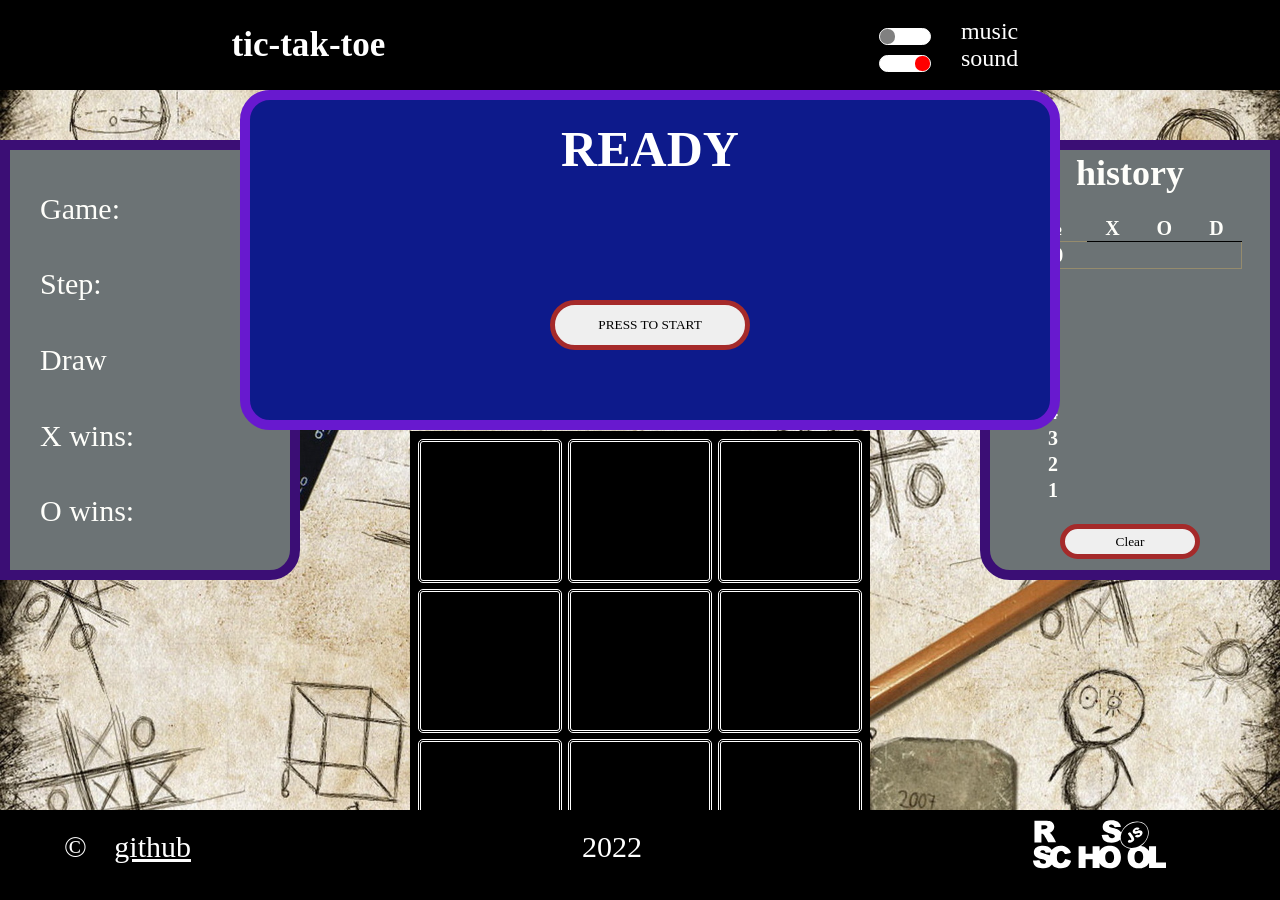
==== commit a1cee5c7: "fix: fix heigth of screen" ====
--- a/tic-tac-toe/index.html
+++ b/tic-tac-toe/index.html
@@ -58,7 +58,7 @@
         <div class="history_table info_table">
             <table class="score_table">
                 <caption>history</caption>
-                <th >№</th>
+                <th>№</th>
                 <th id="th-x">X</th>
                 <th id="th-o">O</th>
                 <th id="th-d">D</th>
--- a/tic-tac-toe/style.css
+++ b/tic-tac-toe/style.css
@@ -1,376 +1,372 @@
-   :root {
-      --color-background: blue;
-      --color-cell: black;
-      --color-X-cell: yellow;
-      --color-O-cell: cyan;
-  }
-  
-  body {
-      margin: 0;
-      padding: 0;
-      box-sizing: border-box;
-      /* font-family: 'Gloria Hallelujah', cursive; */
-      font-family: "Merriweather", serif;
-  }
-  
-  body,
-  button {
-      font-family: "Indie Flower", cursive;
-  }
-  
-  header {
-      display: flex;
-      justify-content: space-around;
-      align-items: center;
-      background-color: var(--color-background);
-  }
-  
-  .btn_mute {
-      background: url(./assets/img/Sound_on.png) center no-repeat;
-      background-position: center;
-      background-size: contain;
-      width: 50px;
-      height: 50px;
-      background-color: transparent;
-      cursor: pointer;
-      /* border: 1px solid #fff; */
-  }
-  
-  .mute {
-      background-image: url(./assets/img/Sound_off.png);
-  }
-  
-  .controls {
-      width: 200px;
-      display: flex;
-      flex-direction: column;
-  }
-  
-  .controls_music,
-  .controls_sound {
-      width: 100%;
-      flex-direction: row;
-      justify-content: space-evenly;
-      display: flex;
-      align-items: center;
-      font-size: 30px;
-  }
-  
-  .switch {
-      margin-top: 10px;
-      display: flex;
-      width: 50px;
-      height: fit-content;
-      border: 1px solid #fff;
-      border-radius: 10px;
-      background-color: white;
-      cursor: pointer;
-      justify-content: flex-end;
-  }
-  
-  .switch .point {
-      width: 15px;
-      height: 15px;
-      border-radius: 7px;
-      background-color: red;
-      transition-duration: 0.5s;
-  }
-  
-  .switch_off .point {
-      background-color: grey;
-      transform: translateX(-35px);
-  }
-  
-  main {
-      padding-top: 50px;
-      width: 100%;
-      height: 70vh;
-      background-image: url(./assets/img/krestik-nolik-feniks-bumaga.jpg);
-      background-size: contain;
-      background-position: 0 0;
-      position: relative;
-      overflow: hidden;
-      display: flex;
-      justify-content: space-between;
-  }
-  
-  .info_table {
-      list-style: none;
-      font-size: 36px;
-      width: 280px;
-      height: 500px;
-      border: solid 10px rgb(59, 14, 117);
-      border-radius: 0px 30px 30px 0px;
-      background-color: rgb(108 115 117);
-      display: flex;
-      flex-direction: column;
-      justify-content: space-evenly;
-      transition: all 1s;
-      margin: 0px;
-      padding: 0px;
-      color: #fefefa;
-  }
-  
-  li {
-      margin-left: 30px;
-  }
-  
-  .score_step span {
-      animation: jumping 0.5s;
-      animation-direction: reverse;
-      animation-timing-function: cubic-bezier(0.5, 0.5, 0.5, 0.5);
-      animation-iteration-count: 3;
-      /* cursor: pointer; */
-  }
-  
-  @keyframes jumping {
-      0% {
-          transform: translateY(5px)
-      }
-      100% {
-          transform: translateY(0px)
-      }
-  }
-  
-  .score_step span {
-      animation: jumping 0.5s;
-      animation-direction: reverse;
-      animation-timing-function: cubic-bezier(0.5, 0.5, 0.5, 0.5);
-      animation-iteration-count: 3;
-      /* cursor: pointer; */
-  }
-  
-  @keyframes jumping {
-      0% {
-          transform: translateY(5px)
-      }
-      100% {
-          transform: translateY(0px)
-      }
-  }
-  
-  table {
-      width: 80%;
-      margin: auto;
-      font-size: 24px;
-      border-collapse: collapse;
-      font-weight: 900;
-      line-height: 30px;
-  }
-  
-  .history_table {
-      border-radius: 30px 0px 0px 30px;
-  }
-  
-  caption {
-      margin-bottom: 30px;
-      font-size: 36px;
-  }
-  
-  #th-x,
-  #th-o,
-  #th-d {
-      /* width: 30%; */
-      /* text-align: center; */
-      border-bottom: 1px solid #000;
-  }
-  
-  td {
-      /* width: 20%; */
-      text-align: center;
-  }
-  
-  #td-o,
-  #td-x,
-  #td-d {
-      border-bottom: 1px solid #000;
-  }
-  
-  #r9-current {
-      border: #958b6d 1px solid;
-  }
-  
-  button#clear_history {
-      width: 50%;
-      margin: auto;
-      height: 35px;
-      border-radius: 20px;
-      cursor: pointer;
-      border: 5px solid brown;
-  }
-  
-  #field {
-      margin: auto;
-      width: 540px;
-      height: 540px;
-      display: grid;
-      grid-template-areas: "a1 a2 a3" "b1 b2 b3" "c1 c2 c3";
-      border: 5px solid black;
-      background-color: var(--color-cell);
-      transition-duration: 0.5s;
-  }
-  
-  .cell {
-      margin: 3px;
-      border: 3px double white;
-      border-radius: 5px;
-      font-size: 50px;
-      transition-duration: 0.5s;
-      font-size: 50px;
-      cursor: pointer;
-      display: flex;
-      justify-content: center;
-      align-items: center;
-      background-position: center;
-      background-size: 130px 130px;
-      background-repeat: no-repeat;
-  }
-  
-  .cell_krug {
-      background-image: url(./assets/img/krug.png);
-  }
-  
-  .cell_krest {
-      background-image: url(./assets/img/krest.png);
-  }
-  
-  .cell_a1 {
-      grid-area: a1;
-  }
-  
-  .cell_a2 {
-      grid-area: a2;
-  }
-  
-  .cell_a3 {
-      grid-area: a3;
-  }
-  
-  .cell_b1 {
-      grid-area: b1;
-  }
-  
-  .cell_a1 {
-      grid-area: b2;
-  }
-  
-  .cell_a1 {
-      grid-area: b3;
-  }
-  
-  .cell_a1 {
-      grid-area: c1;
-  }
-  
-  .cell_a1 {
-      grid-area: c2;
-  }
-  
-  .cell_a1 {
-      grid-area: c3;
-  }
-  
-  .game_over_box {
-      width: 800px;
-      height: 320px;
-      position: absolute;
-      top: 150px;
-      left: calc(50% - 400px);
-      border: solid 10px rgb(104, 25, 207);
-      border-radius: 30px;
-      background-color: rgb(13, 26, 139);
-      display: flex;
-      flex-direction: column;
-      align-items: center;
-      transition: all 0.5s;
-      cursor: auto;
-  }
-  
-  h1 {
-      padding: 0;
-      margin: 0;
-      margin-top: 20px;
-      font-size: 50px;
-  }
-  
-  .btn_start_game {
-      display: block;
-      width: 200px;
-      height: 50px;
-      border: 5px solid brown;
-      border-radius: 30px;
-      cursor: pointer;
-      position: absolute;
-      bottom: 70px;
-      transition-duration: 0.5s;
-  }
-  
-  header,
-  footer {
-      color: white;
-      background-color: black;
-      height: 12vh;
-      font-size: 36px;
-  }
-  
-  .footer_container {
-      display: flex;
-      justify-content: space-between;
-      align-items: center;
-      color: var(--color-text);
-      width: 90%;
-      margin: auto;
-  }
-  
-  .footer_data>span {
-      margin-right: 20px;
-  }
-  
-  .footer_data>a {
-      color: white;
-  }
-  
-  .footer_data>a:hover {
-      color: #958b6d;
-  }
-  
-  .footer_year {
-      justify-self: center;
-  }
-  
-  .footer_rsschool {
-      margin-right: 50px;
-  }
-  
-  .footer_rsschool:hover {
-      filter: invert(26%) sepia(15%) saturate(638%) hue-rotate(7deg) brightness(92%) contrast(87%);
-  }
-  
-  @media only screen and (max-width: 1366px) {
-      #field {
-          width: 450px;
-          height: 450px;
-      }
-      .controls_music,
-      .controls_sound {
-          font-size: 24px;
-      }
-      .info_table {
-          font-size: 30px;
-      }
-      table {
-          font-size: 20px;
-          line-height: 24px;
-      }
-      .cell {
-          font-size: 40px;
-          justify-content: center;
-          align-items: center;
-          background-size: 80%;
-      }
-      header,
-      footer {
-          height: 10vh;
-          font-size: 30px;
-      }
-  }+:root {
+    --color-background: blue;
+    --color-cell: black;
+    --color-X-cell: yellow;
+    --color-O-cell: cyan;
+}
+
+body {
+    margin: 0;
+    padding: 0;
+    box-sizing: border-box;
+    /* font-family: 'Gloria Hallelujah', cursive; */
+    font-family: "Merriweather", serif;
+}
+
+html,
+body {
+    height: 100%;
+}
+
+body,
+button {
+    font-family: "Indie Flower", cursive;
+}
+
+header {
+    display: flex;
+    justify-content: space-around;
+    align-items: center;
+    background-color: var(--color-background);
+}
+
+.btn_mute {
+    background: url(./assets/img/Sound_on.png) center no-repeat;
+    background-position: center;
+    background-size: contain;
+    width: 50px;
+    height: 50px;
+    background-color: transparent;
+    cursor: pointer;
+    /* border: 1px solid #fff; */
+}
+
+.mute {
+    background-image: url(./assets/img/Sound_off.png);
+}
+
+.controls {
+    width: 200px;
+    display: flex;
+    flex-direction: column;
+}
+
+.controls_music,
+.controls_sound {
+    width: 100%;
+    flex-direction: row;
+    justify-content: space-evenly;
+    display: flex;
+    align-items: center;
+    font-size: 30px;
+}
+
+.switch {
+    margin-top: 10px;
+    display: flex;
+    width: 50px;
+    height: fit-content;
+    border: 1px solid #fff;
+    border-radius: 10px;
+    background-color: white;
+    cursor: pointer;
+    justify-content: flex-end;
+}
+
+.switch .point {
+    width: 15px;
+    height: 15px;
+    border-radius: 7px;
+    background-color: red;
+    transition-duration: 0.5s;
+}
+
+.switch_off .point {
+    background-color: grey;
+    transform: translateX(-35px);
+}
+
+main {
+    padding-top: 50px;
+    width: 100%;
+    height: 80vh;
+    background-image: url(./assets/img/krestik-nolik-feniks-bumaga.jpg);
+    background-size: contain;
+    background-position: 0 0;
+    position: relative;
+    overflow: hidden;
+    display: flex;
+    justify-content: space-between;
+}
+
+.info_table {
+    list-style: none;
+    font-size: 36px;
+    width: 280px;
+    height: 500px;
+    border: solid 10px rgb(59, 14, 117);
+    border-radius: 0px 30px 30px 0px;
+    background-color: rgb(108 115 117);
+    display: flex;
+    flex-direction: column;
+    justify-content: space-evenly;
+    transition: all 1s;
+    margin: 0px;
+    padding: 0px;
+    color: #fefefa;
+}
+
+li {
+    margin-left: 30px;
+}
+
+.score_step span {
+    animation: jumping 0.5s;
+    animation-direction: reverse;
+    animation-timing-function: cubic-bezier(0.5, 0.5, 0.5, 0.5);
+    animation-iteration-count: 3;
+    /* cursor: pointer; */
+}
+
+@keyframes jumping {
+    0% {
+        transform: translateY(5px)
+    }
+    100% {
+        transform: translateY(0px)
+    }
+}
+
+table {
+    width: 80%;
+    margin: auto;
+    font-size: 24px;
+    border-collapse: collapse;
+    font-weight: 900;
+    line-height: 30px;
+}
+
+.history_table {
+    border-radius: 30px 0px 0px 30px;
+}
+
+caption {
+    margin-bottom: 30px;
+    font-size: 36px;
+}
+
+#th-x,
+#th-o,
+#th-d {
+    /* width: 30%; */
+    /* text-align: center; */
+    border-bottom: 1px solid #000;
+}
+
+td {
+    /* width: 20%; */
+    text-align: center;
+}
+
+#td-o,
+#td-x,
+#td-d {
+    border-bottom: 1px solid #000;
+}
+
+#r9-current {
+    border: #958b6d 1px solid;
+}
+
+button#clear_history {
+    width: 50%;
+    margin: auto;
+    height: 35px;
+    border-radius: 20px;
+    cursor: pointer;
+    border: 5px solid brown;
+}
+
+#field {
+    /* margin: auto; */
+    margin: 2%;
+    width: 540px;
+    height: 540px;
+    display: grid;
+    grid-template-areas: "a1 a2 a3" "b1 b2 b3" "c1 c2 c3";
+    border: 5px solid black;
+    background-color: var(--color-cell);
+    transition-duration: 0.5s;
+}
+
+.cell {
+    margin: 3px;
+    border: 3px double white;
+    border-radius: 5px;
+    font-size: 50px;
+    transition-duration: 0.5s;
+    font-size: 50px;
+    cursor: pointer;
+    display: flex;
+    justify-content: center;
+    align-items: center;
+    background-position: center;
+    background-size: 130px 130px;
+    background-repeat: no-repeat;
+}
+
+.cell_krug {
+    background-image: url(./assets/img/krug.png);
+}
+
+.cell_krest {
+    background-image: url(./assets/img/krest.png);
+}
+
+.cell_a1 {
+    grid-area: a1;
+}
+
+.cell_a2 {
+    grid-area: a2;
+}
+
+.cell_a3 {
+    grid-area: a3;
+}
+
+.cell_b1 {
+    grid-area: b1;
+}
+
+.cell_a1 {
+    grid-area: b2;
+}
+
+.cell_a1 {
+    grid-area: b3;
+}
+
+.cell_a1 {
+    grid-area: c1;
+}
+
+.cell_a1 {
+    grid-area: c2;
+}
+
+.cell_a1 {
+    grid-area: c3;
+}
+
+.game_over_box {
+    width: 800px;
+    height: 320px;
+    position: absolute;
+    top: 150px;
+    left: calc(50% - 400px);
+    border: solid 10px rgb(104, 25, 207);
+    border-radius: 30px;
+    background-color: rgb(13, 26, 139);
+    display: flex;
+    flex-direction: column;
+    align-items: center;
+    transition: all 0.5s;
+    cursor: auto;
+}
+
+h1 {
+    padding: 0;
+    margin: 0;
+    margin-top: 20px;
+    font-size: 50px;
+}
+
+.btn_start_game {
+    display: block;
+    width: 200px;
+    height: 50px;
+    border: 5px solid brown;
+    border-radius: 30px;
+    cursor: pointer;
+    position: absolute;
+    bottom: 70px;
+    transition-duration: 0.5s;
+}
+
+header,
+footer {
+    color: white;
+    background-color: black;
+    height: 80px;
+    font-size: 36px;
+}
+
+footer {
+    position: absolute;
+    width: 100%;
+    bottom: 0px;
+}
+
+.footer_container {
+    display: flex;
+    justify-content: space-between;
+    align-items: center;
+    color: var(--color-text);
+    width: 90%;
+    margin: auto;
+}
+
+.footer_data>span {
+    margin-right: 20px;
+}
+
+.footer_data>a {
+    color: white;
+}
+
+.footer_data>a:hover {
+    color: #958b6d;
+}
+
+.footer_year {
+    justify-self: center;
+}
+
+.footer_rsschool {
+    margin-right: 50px;
+}
+
+.footer_rsschool:hover {
+    filter: invert(26%) sepia(15%) saturate(638%) hue-rotate(7deg) brightness(92%) contrast(87%);
+}
+
+@media screen and (max-width: 1366px) {
+    #field {
+        width: 450px;
+        height: 450px;
+    }
+    .controls_music,
+    .controls_sound {
+        font-size: 24px;
+    }
+    .info_table {
+        font-size: 30px;
+        height: 420px;
+    }
+    table {
+        font-size: 20px;
+        line-height: 24px;
+    }
+    .cell {
+        font-size: 40px;
+        justify-content: center;
+        align-items: center;
+        background-size: 80%;
+    }
+    header,
+    footer {
+        height: 10vh;
+        font-size: 30px;
+    }
+}
